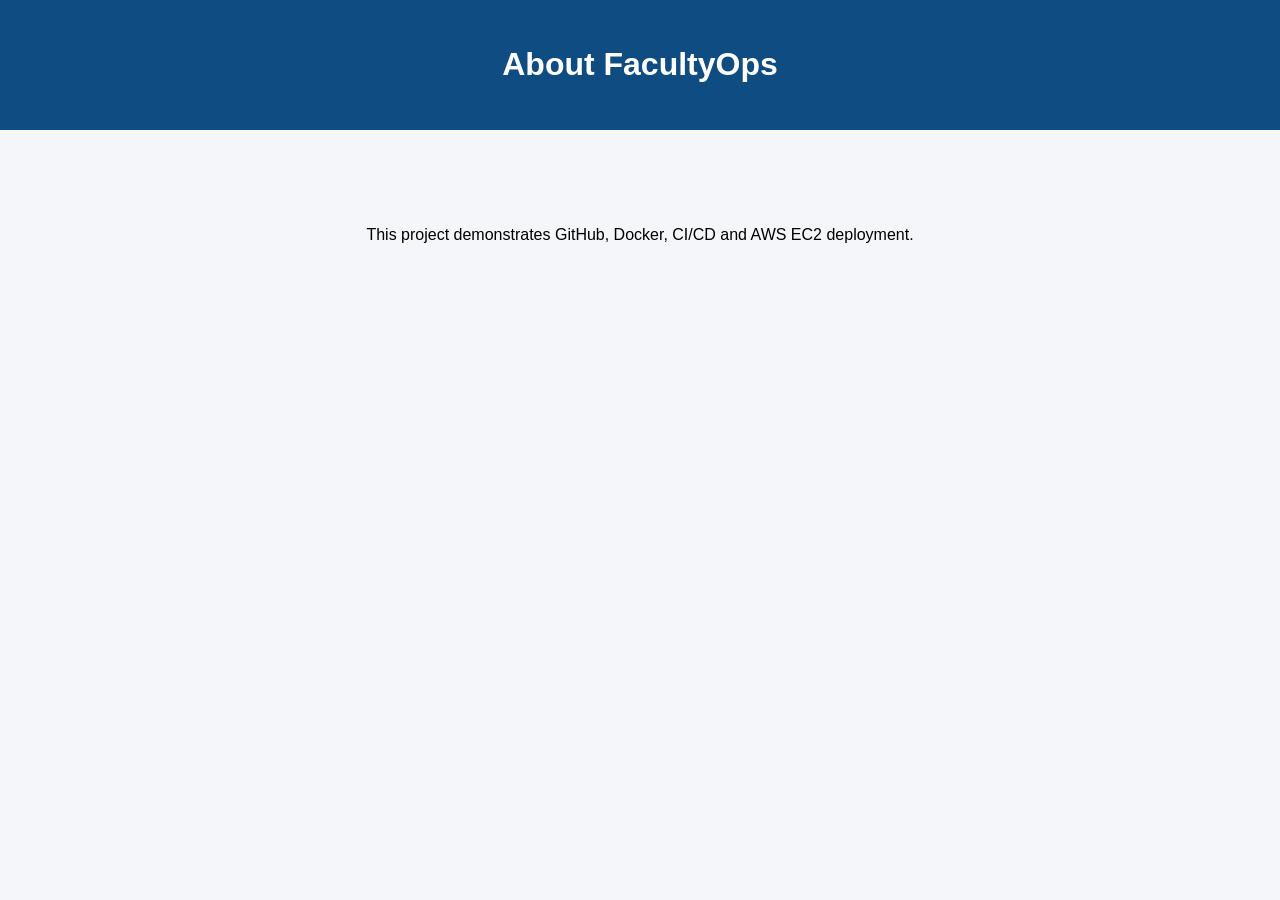
==== about.html @ 80db55aa "Initial FacultyOps Project" ====
<!DOCTYPE html><html><head><title>About</title><link rel="stylesheet" href="css/style.css"></head><body><header><h1>About FacultyOps</h1></header><section class="hero"><p>This project demonstrates GitHub, Docker, CI/CD and AWS EC2 deployment.</p></section></body></html>
---- css/style.css ----
body{margin:0;font-family:Arial;background:#f4f6f9}header{background:#0f4c81;color:#fff;text-align:center;padding:25px}nav a{color:#fff;text-decoration:none;margin:15px}.hero{text-align:center;padding:80px}.card{background:#fff;width:300px;margin:20px;padding:20px;display:inline-block;border-radius:10px;box-shadow:0 5px 10px rgba(0,0,0,.1)}footer{background:#0f4c81;color:#fff;text-align:center;padding:20px}
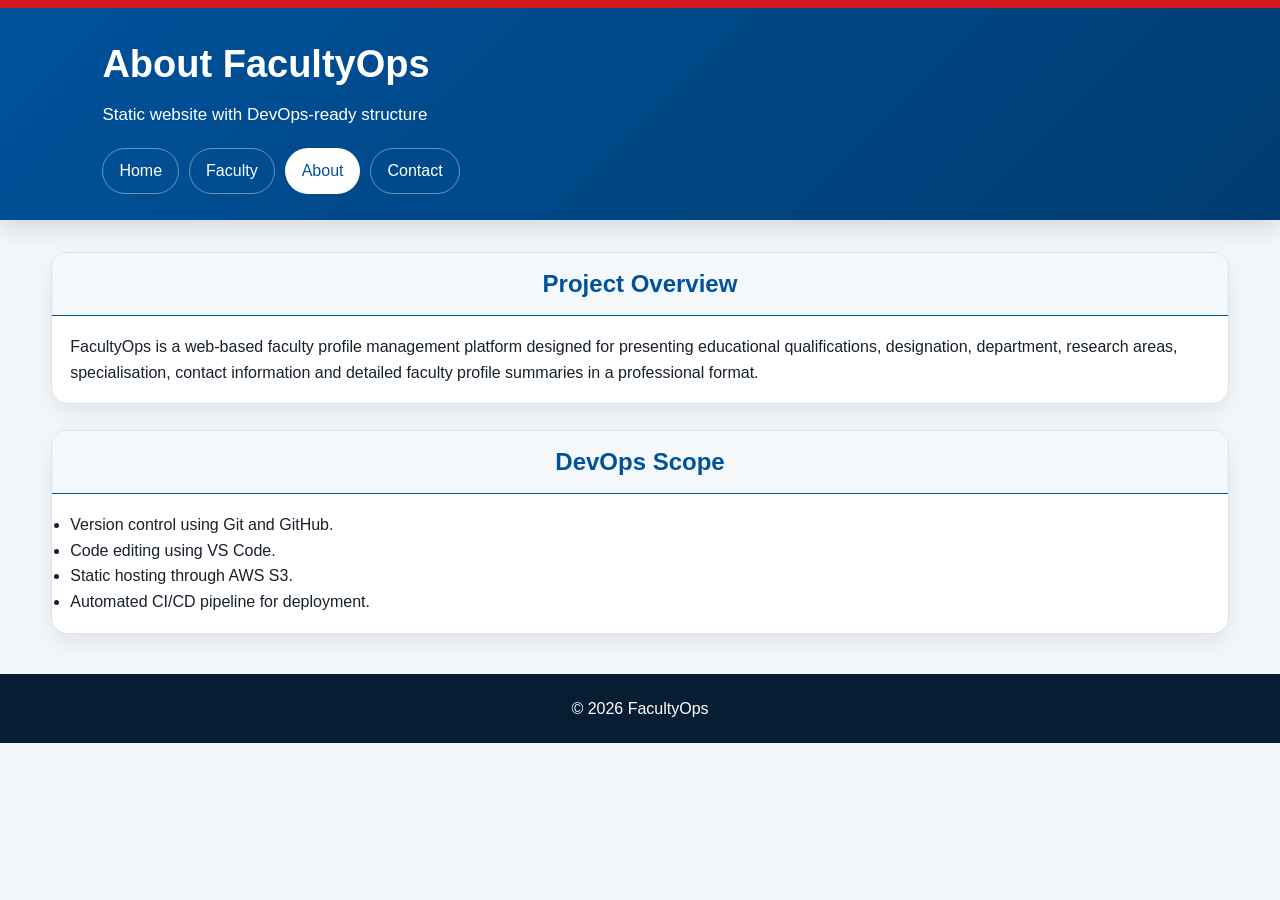
==== commit a178288b: "Initial FacultyOps Project" ====
--- a/about.html
+++ b/about.html
@@ -1 +1 @@
-<!DOCTYPE html><html><head><title>About</title><link rel="stylesheet" href="css/style.css"></head><body><header><h1>About FacultyOps</h1></header><section class="hero"><p>This project demonstrates GitHub, Docker, CI/CD and AWS EC2 deployment.</p></section></body></html>+<!DOCTYPE html><html lang="en"><head><meta charset="UTF-8"><meta name="viewport" content="width=device-width, initial-scale=1.0"><title>About FacultyOps</title><link rel="stylesheet" href="css/style.css"></head><body><div class="topbar"></div><header><h1>About FacultyOps</h1><p>Static website with DevOps-ready structure</p><nav><a href="index.html">Home</a><a href="faculty.html">Faculty</a><a class="active" href="about.html">About</a><a href="contact.html">Contact</a></nav></header><main class="container"><section class="panel"><h2 class="section-title">Project Overview</h2><p>FacultyOps is a web-based faculty profile management platform designed for presenting educational qualifications, designation, department, research areas, specialisation, contact information and detailed faculty profile summaries in a professional format.</p></section><br><section class="panel"><h2 class="section-title">DevOps Scope</h2><ul><li>Version control using Git and GitHub.</li><li>Code editing using VS Code.</li><li>Static hosting through AWS S3.</li><li>Automated CI/CD pipeline for deployment.</li></ul></section></main><footer>© 2026 FacultyOps</footer></body></html>
--- a/css/style.css
+++ b/css/style.css
@@ -1 +1 @@
-body{margin:0;font-family:Arial;background:#f4f6f9}header{background:#0f4c81;color:#fff;text-align:center;padding:25px}nav a{color:#fff;text-decoration:none;margin:15px}.hero{text-align:center;padding:80px}.card{background:#fff;width:300px;margin:20px;padding:20px;display:inline-block;border-radius:10px;box-shadow:0 5px 10px rgba(0,0,0,.1)}footer{background:#0f4c81;color:#fff;text-align:center;padding:20px}+:root{--blue:#00529b;--dark:#09233f;--line:#d9e2ec;--light:#f5f8fb;--accent:#d71920}*{box-sizing:border-box}body{margin:0;font-family:Arial,Helvetica,sans-serif;color:#17212b;background:#f3f6fa;line-height:1.6}.topbar{height:8px;background:var(--accent)}header{background:linear-gradient(135deg,var(--blue),#003c72);color:#fff;padding:26px 8%;box-shadow:0 8px 24px #0002}header h1{margin:0;font-size:38px}header p{margin:6px 0 20px;font-size:17px}nav{display:flex;gap:10px;flex-wrap:wrap}nav a{color:#fff;text-decoration:none;border:1px solid #ffffff66;padding:9px 16px;border-radius:24px}nav a:hover,nav a.active{background:#fff;color:var(--blue)}.container{width:min(1180px,92%);margin:32px auto}.hero{background:#fff;padding:42px;border-radius:20px;box-shadow:0 10px 28px #0001}.hero h2{color:var(--blue);font-size:34px;margin-top:0}.grid{display:grid;grid-template-columns:repeat(3,1fr);gap:22px}.card,.panel{background:#fff;border:1px solid var(--line);border-radius:16px;box-shadow:0 10px 24px #00000012;overflow:hidden}.card img{width:150px;height:150px;border-radius:50%;object-fit:cover;display:block;margin:25px auto 10px}.card h3{text-align:center;font-size:24px;margin:0;color:#0b1722}.tag{text-align:center;color:#52616f;margin-bottom:18px}.btn{display:inline-block;background:var(--blue);color:white;text-decoration:none;padding:10px 18px;border-radius:8px}.card .actions{text-align:center;padding:0 20px 25px}.profile{display:grid;grid-template-columns:280px 1fr;gap:25px;margin-bottom:35px}.side{background:#fff;border:1px solid var(--line);border-radius:14px;height:max-content;overflow:hidden}.side img{width:160px;height:160px;border-radius:50%;object-fit:cover;display:block;margin:22px auto 8px}.side h2{text-align:center;margin:0 0 16px}.menu div{padding:14px 24px;border-top:1px solid var(--line)}.menu div:first-child{background:var(--blue);color:#fff;font-weight:bold}.facts{display:grid;grid-template-columns:repeat(3,1fr);gap:18px;margin-bottom:18px}.fact h3,.section-title{margin:0;background:var(--light);border-bottom:1px solid var(--blue);padding:12px;color:var(--blue);text-align:center}.fact p,.panel p,.panel ul{padding:18px;margin:0}.about-text{font-size:17px}.contact-grid{display:grid;grid-template-columns:repeat(3,1fr);gap:18px}footer{text-align:center;padding:22px;background:#071d33;color:#fff;margin-top:40px}@media(max-width:850px){.grid,.facts,.contact-grid{grid-template-columns:1fr}.profile{grid-template-columns:1fr}header{padding:22px 5%}.hero{padding:26px}}
